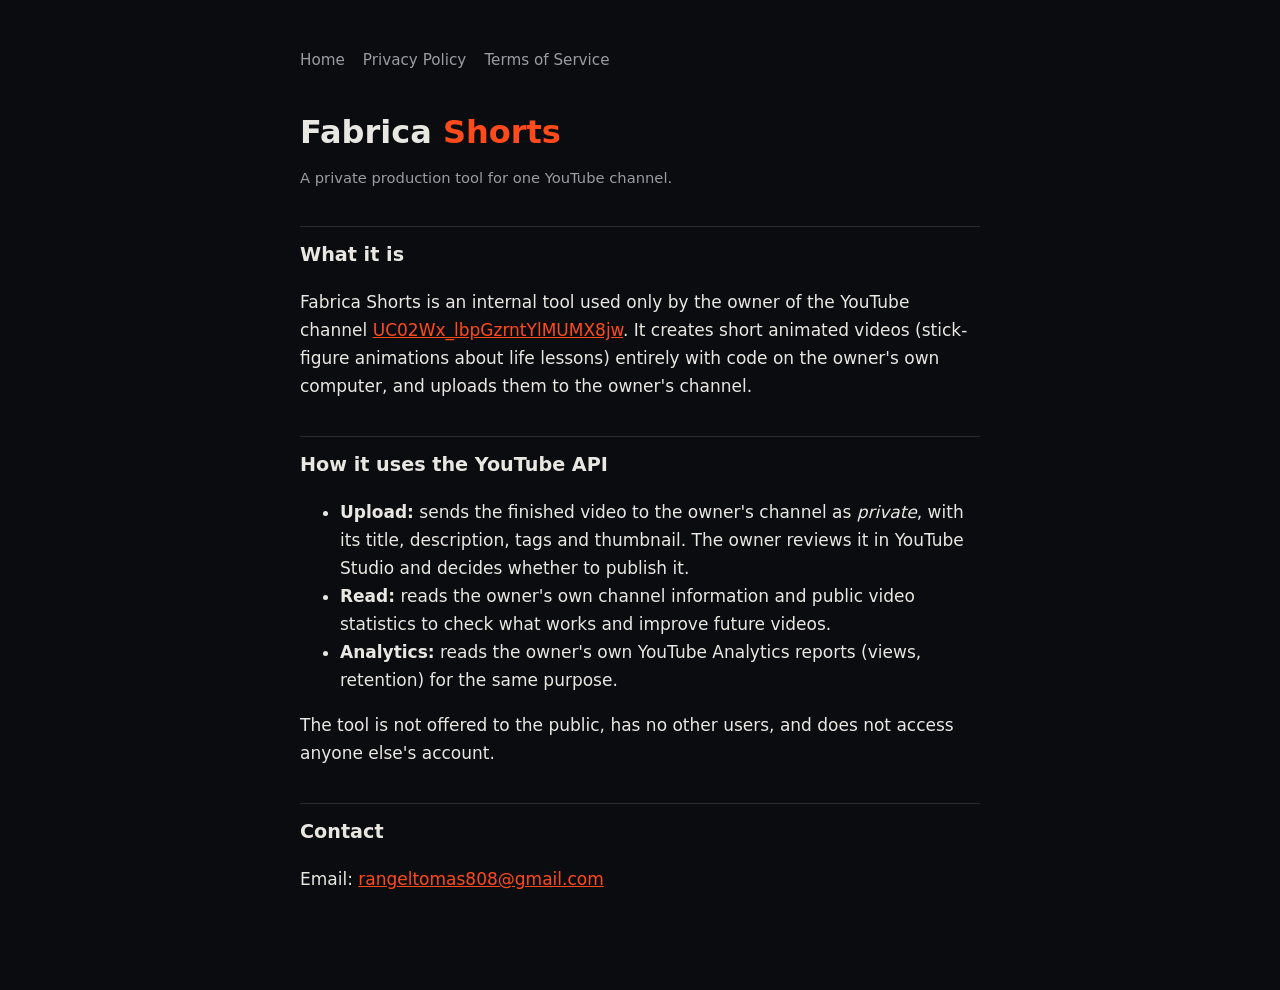
==== index.html @ dd267b30 "Páginas públicas da app Fabrica Shorts (início, privacidade, termos) Co-Authored-By: Claude Opus 5.5" ====
<!doctype html>
<html lang="en">
<head>
<meta charset="utf-8">
<meta name="viewport" content="width=device-width, initial-scale=1">
<title>Fabrica Shorts</title>
<link rel="stylesheet" href="style.css">
</head>
<body>
<main>
  <nav><a href="./">Home</a><a href="privacy.html">Privacy Policy</a><a href="terms.html">Terms of Service</a></nav>
  <h1>Fabrica <span class="mark">Shorts</span></h1>
  <p class="muted">A private production tool for one YouTube channel.</p>

  <h2>What it is</h2>
  <p>Fabrica Shorts is an internal tool used only by the owner of the YouTube channel
  <a href="https://www.youtube.com/channel/UC02Wx_lbpGzrntYlMUMX8jw">UC02Wx_lbpGzrntYlMUMX8jw</a>.
  It creates short animated videos (stick-figure animations about life lessons) entirely with code
  on the owner's own computer, and uploads them to the owner's channel.</p>

  <h2>How it uses the YouTube API</h2>
  <ul>
    <li><strong>Upload:</strong> sends the finished video to the owner's channel as <em>private</em>,
      with its title, description, tags and thumbnail. The owner reviews it in YouTube Studio and
      decides whether to publish it.</li>
    <li><strong>Read:</strong> reads the owner's own channel information and public video statistics
      to check what works and improve future videos.</li>
    <li><strong>Analytics:</strong> reads the owner's own YouTube Analytics reports (views, retention)
      for the same purpose.</li>
  </ul>
  <p>The tool is not offered to the public, has no other users, and does not access anyone else's account.</p>

  <h2>Contact</h2>
  <p>Email: <a href="mailto:rangeltomas808@gmail.com">rangeltomas808@gmail.com</a></p>
</main>
</body>
</html>
---- style.css ----
:root { --bg:#0b0c10; --fg:#e9e7e2; --muted:#9a9ca3; --accent:#ff4a1c; --rule:#2a2c33; }
* { box-sizing: border-box; }
body { margin:0; background:var(--bg); color:var(--fg);
  font:17px/1.65 "Segoe UI", system-ui, -apple-system, sans-serif;
  padding: 48px max(16px, env(safe-area-inset-left)) 80px max(16px, env(safe-area-inset-right)); }
main { max-width: 680px; margin: 0 auto; }
h1 { font-size: 2rem; line-height: 1.2; margin: 0 0 8px; }
h2 { font-size: 1.2rem; margin: 36px 0 8px; padding-top: 12px; border-top: 1px solid var(--rule); }
p, li { color: var(--fg); }
.muted { color: var(--muted); font-size: .92rem; }
a { color: var(--accent); }
nav { display:flex; gap:18px; flex-wrap:wrap; margin-bottom:40px; font-size:.95rem; }
nav a { color: var(--muted); text-decoration:none; }
nav a:hover, nav a:focus-visible { color: var(--accent); }
.mark { color: var(--accent); }
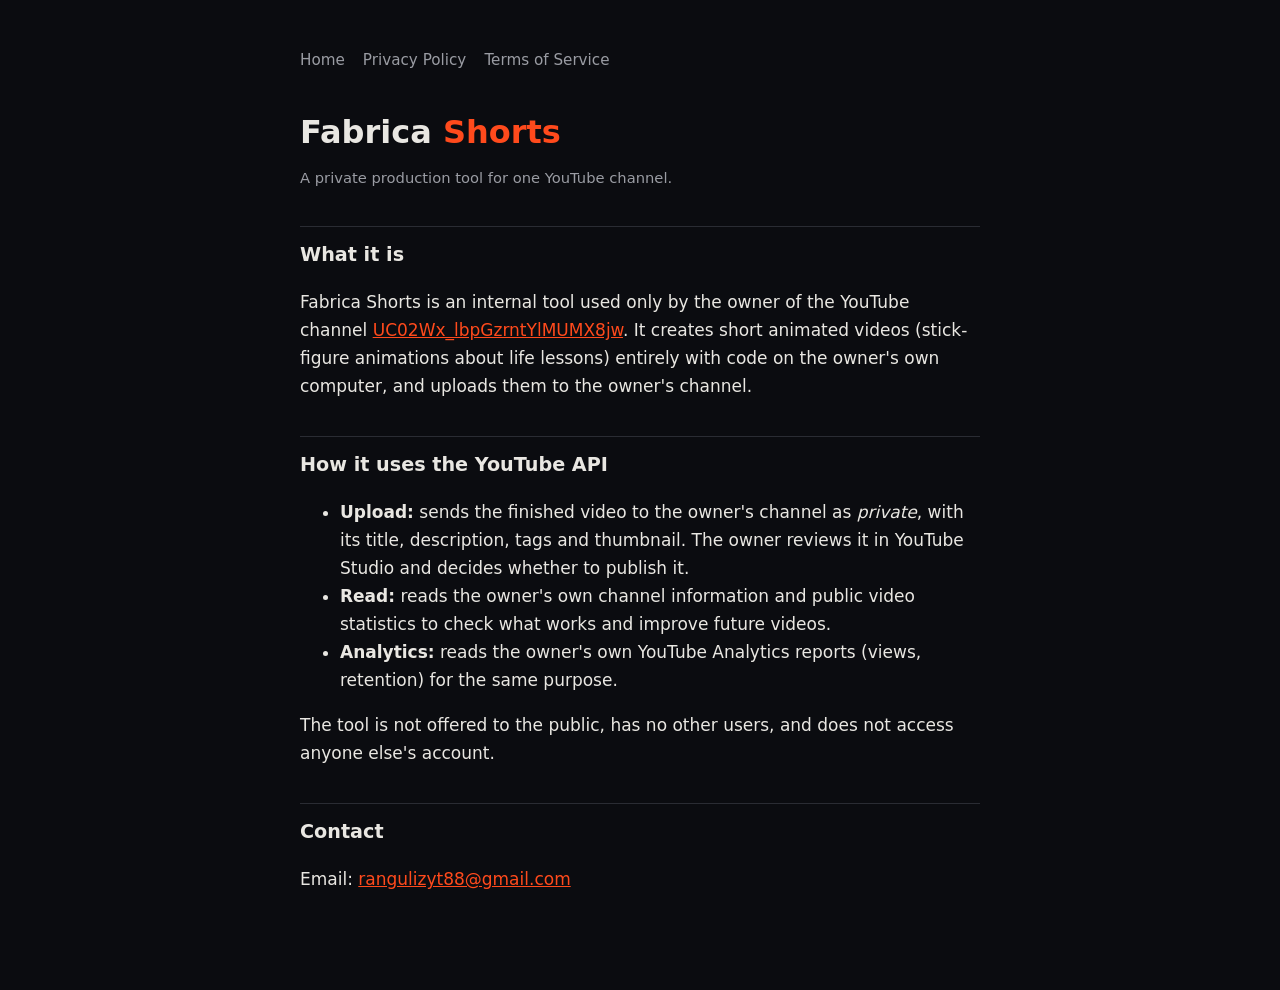
==== commit 461779ca: "E-mail de contacto do canal Co-Authored-By: Claude Opus 5.5 <noreply@anthropic.com>" ====
--- a/index.html
+++ b/index.html
@@ -31,7 +31,7 @@
   <p>The tool is not offered to the public, has no other users, and does not access anyone else's account.</p>
 
   <h2>Contact</h2>
-  <p>Email: <a href="mailto:rangeltomas808@gmail.com">rangeltomas808@gmail.com</a></p>
+  <p>Email: <a href="mailto:rangulizyt88@gmail.com">rangulizyt88@gmail.com</a></p>
 </main>
 </body>
 </html>
